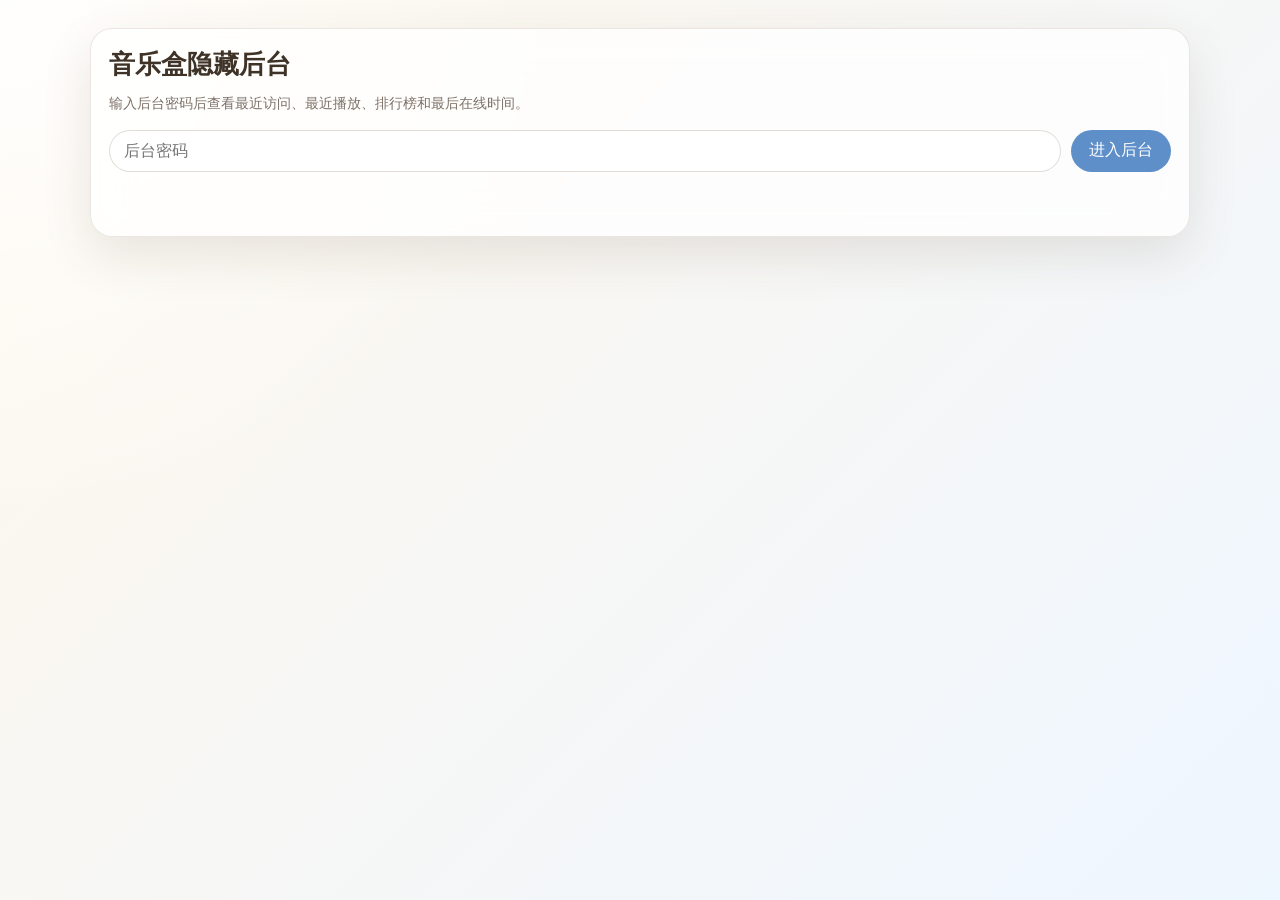
==== admin/index.html @ 283da2b7 "修复后台访问路由" ====
<!DOCTYPE html>
<html lang="zh-CN">
<head>
  <meta charset="UTF-8">
  <meta name="viewport" content="width=device-width, initial-scale=1.0">
  <title>音乐盒后台</title>
  <style>
    :root {
      color-scheme: light;
      font-family: -apple-system, BlinkMacSystemFont, "Segoe UI", sans-serif;
      background: #f7f2ea;
      color: #3f3328;
    }

    * {
      box-sizing: border-box;
    }

    body {
      margin: 0;
      min-height: 100vh;
      padding: 28px 14px;
      background:
        radial-gradient(circle at top left, rgba(255, 255, 255, 0.95), transparent 34%),
        linear-gradient(135deg, #fff8ec, #eef6ff);
    }

    .admin-shell {
      width: min(1100px, 100%);
      margin: 0 auto;
    }

    .admin-card {
      margin-bottom: 16px;
      padding: 18px;
      border: 1px solid rgba(120, 91, 60, 0.15);
      border-radius: 22px;
      background: rgba(255, 255, 255, 0.78);
      box-shadow: 0 18px 50px rgba(83, 61, 42, 0.12);
      backdrop-filter: blur(18px);
    }

    h1,
    h2 {
      margin: 0 0 10px;
    }

    h1 {
      font-size: 26px;
    }

    h2 {
      font-size: 18px;
    }

    .muted {
      margin: 0;
      color: #7d7168;
      font-size: 14px;
      line-height: 1.7;
    }

    .login-row {
      display: flex;
      gap: 10px;
      margin-top: 14px;
    }

    input,
    button {
      min-height: 42px;
      border-radius: 999px;
      border: 1px solid rgba(108, 83, 62, 0.2);
      font: inherit;
    }

    input {
      flex: 1;
      padding: 0 14px;
      background: rgba(255, 255, 255, 0.92);
    }

    button {
      padding: 0 18px;
      background: #5f8fc9;
      color: #fff;
      border: 0;
      cursor: pointer;
    }

    button.secondary {
      background: rgba(95, 143, 201, 0.12);
      color: #3d6c9d;
    }

    .toolbar {
      display: flex;
      justify-content: space-between;
      align-items: center;
      gap: 10px;
      flex-wrap: wrap;
    }

    .grid {
      display: grid;
      grid-template-columns: repeat(2, minmax(0, 1fr));
      gap: 16px;
    }

    .table-wrap {
      overflow-x: auto;
    }

    table {
      width: 100%;
      min-width: 680px;
      border-collapse: collapse;
      font-size: 13px;
    }

    th,
    td {
      padding: 10px 8px;
      border-bottom: 1px solid rgba(105, 83, 65, 0.12);
      text-align: left;
      vertical-align: top;
    }

    th {
      color: #6c5b4c;
      font-weight: 700;
      white-space: nowrap;
    }

    .tag {
      display: inline-flex;
      align-items: center;
      padding: 4px 9px;
      border-radius: 999px;
      background: rgba(95, 143, 201, 0.12);
      color: #3d6c9d;
      white-space: nowrap;
    }

    .status {
      min-height: 22px;
      margin-top: 10px;
      color: #7d7168;
      font-size: 14px;
    }

    [hidden] {
      display: none !important;
    }

    @media (max-width: 760px) {
      body {
        padding: 18px 10px;
      }

      .grid {
        grid-template-columns: 1fr;
      }

      .login-row {
        flex-direction: column;
      }

      button {
        width: 100%;
      }
    }
  </style>
</head>
<body>
  <main class="admin-shell">
    <section class="admin-card" id="loginCard">
      <h1>音乐盒隐藏后台</h1>
      <p class="muted">输入后台密码后查看最近访问、最近播放、排行榜和最后在线时间。</p>
      <div class="login-row">
        <input id="passwordInput" type="password" autocomplete="current-password" placeholder="后台密码">
        <button id="loginButton" type="button">进入后台</button>
      </div>
      <p class="status" id="loginStatus"></p>
    </section>

    <section id="dashboard" hidden>
      <div class="admin-card toolbar">
        <div>
          <h1>音乐盒统计</h1>
          <p class="muted" id="lastAccessText">最后在线时间：--</p>
        </div>
        <div>
          <button id="refreshButton" type="button">刷新</button>
          <button id="logoutButton" type="button" class="secondary">退出</button>
        </div>
      </div>

      <div class="grid">
        <section class="admin-card">
          <h2>播放排行榜</h2>
          <div class="table-wrap">
            <table>
              <thead>
                <tr>
                  <th>#</th>
                  <th>歌名</th>
                  <th>songId</th>
                  <th>累计播放</th>
                  <th>最后播放</th>
                </tr>
              </thead>
              <tbody id="rankingBody"></tbody>
            </table>
          </div>
        </section>

        <section class="admin-card">
          <h2>最近切歌</h2>
          <div class="table-wrap">
            <table>
              <thead>
                <tr>
                  <th>时间</th>
                  <th>来源</th>
                  <th>从</th>
                  <th>到</th>
                  <th>模式</th>
                </tr>
              </thead>
              <tbody id="switchBody"></tbody>
            </table>
          </div>
        </section>
      </div>

      <section class="admin-card">
        <h2>最近播放</h2>
        <div class="table-wrap">
          <table>
            <thead>
              <tr>
                <th>时间</th>
                <th>歌名</th>
                <th>songId</th>
                <th>模式</th>
                <th>设备</th>
                <th>页面</th>
              </tr>
            </thead>
            <tbody id="playsBody"></tbody>
          </table>
        </div>
      </section>

      <section class="admin-card">
        <h2>最近访问</h2>
        <div class="table-wrap">
          <table>
            <thead>
              <tr>
                <th>时间</th>
                <th>页面</th>
                <th>设备</th>
                <th>UserAgent</th>
              </tr>
            </thead>
            <tbody id="visitsBody"></tbody>
          </table>
        </div>
      </section>
    </section>
  </main>
  <script src="/admin.js"></script>
</body>
</html>
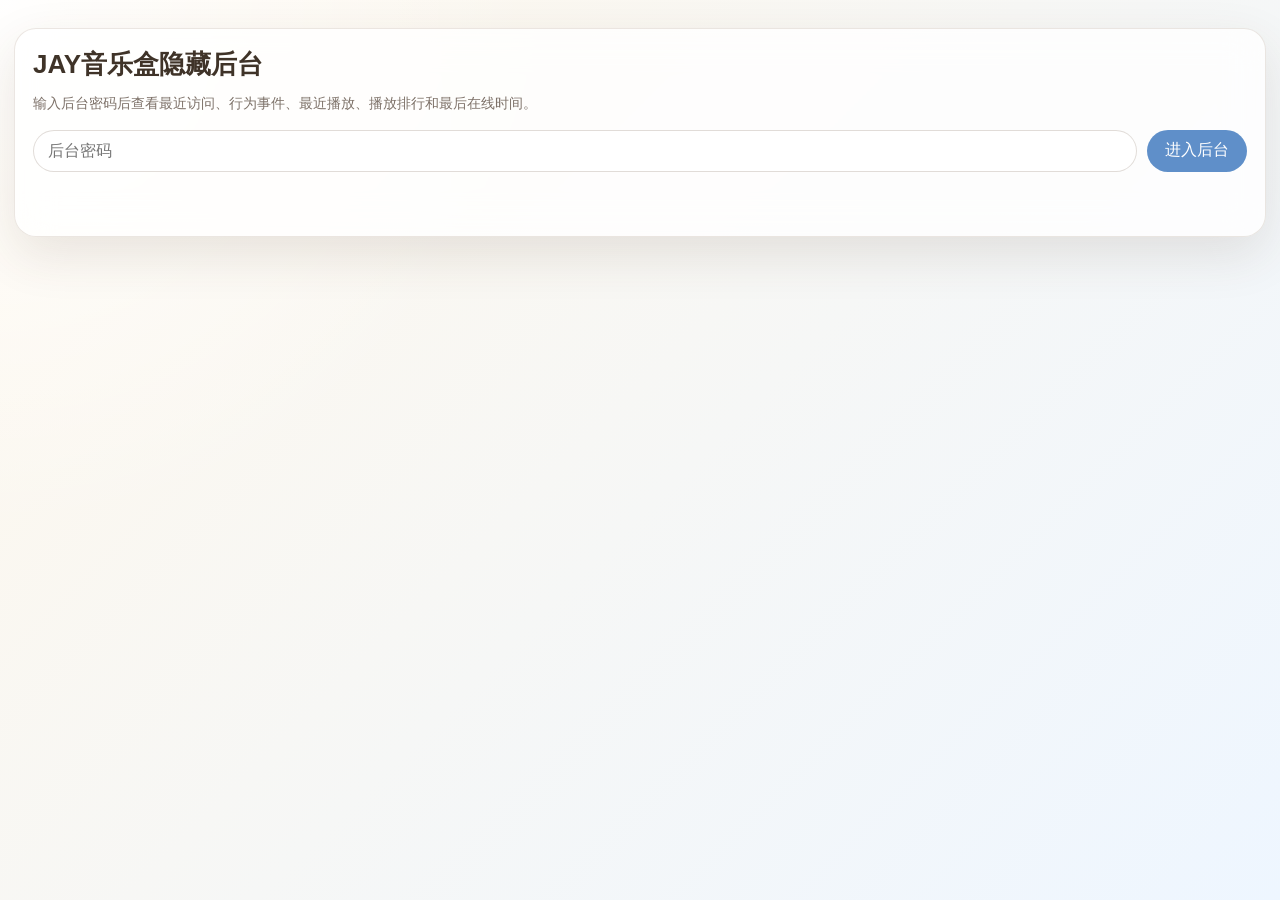
==== commit b0afb189: "优化访问统计后台" ====
--- a/admin/index.html
+++ b/admin/index.html
@@ -3,7 +3,7 @@
 <head>
   <meta charset="UTF-8">
   <meta name="viewport" content="width=device-width, initial-scale=1.0">
-  <title>音乐盒后台</title>
+  <title>JAY音乐盒后台</title>
   <style>
     :root {
       color-scheme: light;
@@ -26,7 +26,7 @@
     }
 
     .admin-shell {
-      width: min(1100px, 100%);
+      width: min(1280px, 100%);
       margin: 0 auto;
     }
 
@@ -53,11 +53,20 @@
       font-size: 18px;
     }
 
+    .muted,
+    .muted-small {
+      color: #7d7168;
+    }
+
     .muted {
       margin: 0;
-      color: #7d7168;
       font-size: 14px;
       line-height: 1.7;
+    }
+
+    .muted-small {
+      font-size: 12px;
+      line-height: 1.6;
     }
 
     .login-row {
@@ -113,9 +122,13 @@
 
     table {
       width: 100%;
-      min-width: 680px;
+      min-width: 760px;
       border-collapse: collapse;
       font-size: 13px;
+    }
+
+    .wide-table {
+      min-width: 1080px;
     }
 
     th,
@@ -142,6 +155,21 @@
       white-space: nowrap;
     }
 
+    .tag.is-human {
+      background: rgba(70, 156, 109, 0.14);
+      color: #297247;
+    }
+
+    .tag.is-bot {
+      background: rgba(201, 110, 78, 0.14);
+      color: #9a4a2b;
+    }
+
+    .tag.is-watch {
+      background: rgba(179, 140, 62, 0.16);
+      color: #835f19;
+    }
+
     .status {
       min-height: 22px;
       margin-top: 10px;
@@ -175,8 +203,8 @@
 <body>
   <main class="admin-shell">
     <section class="admin-card" id="loginCard">
-      <h1>音乐盒隐藏后台</h1>
-      <p class="muted">输入后台密码后查看最近访问、最近播放、排行榜和最后在线时间。</p>
+      <h1>JAY音乐盒隐藏后台</h1>
+      <p class="muted">输入后台密码后查看最近访问、行为事件、最近播放、播放排行和最后在线时间。</p>
       <div class="login-row">
         <input id="passwordInput" type="password" autocomplete="current-password" placeholder="后台密码">
         <button id="loginButton" type="button">进入后台</button>
@@ -187,14 +215,37 @@
     <section id="dashboard" hidden>
       <div class="admin-card toolbar">
         <div>
-          <h1>音乐盒统计</h1>
-          <p class="muted" id="lastAccessText">最后在线时间：--</p>
+          <h1>JAY音乐盒统计</h1>
+          <p class="muted" id="lastAccessText">最后访问时间：--</p>
+          <p class="muted">位置来自 Cloudflare IP 归属地，只显示大概国家/城市和脱敏 IP，不记录精确定位。</p>
         </div>
         <div>
           <button id="refreshButton" type="button">刷新</button>
           <button id="logoutButton" type="button" class="secondary">退出</button>
         </div>
       </div>
+
+      <section class="admin-card">
+        <h2>最近访客 Session</h2>
+        <div class="table-wrap">
+          <table class="wide-table">
+            <thead>
+              <tr>
+                <th>最近访问</th>
+                <th>判断</th>
+                <th>IP归属地</th>
+                <th>脱敏 IP</th>
+                <th>设备 / 浏览器</th>
+                <th>停留时长</th>
+                <th>播放次数</th>
+                <th>最后播放</th>
+                <th>来源</th>
+              </tr>
+            </thead>
+            <tbody id="sessionsBody"></tbody>
+          </table>
+        </div>
+      </section>
 
       <div class="grid">
         <section class="admin-card">
@@ -245,7 +296,7 @@
                 <th>songId</th>
                 <th>模式</th>
                 <th>设备</th>
-                <th>页面</th>
+                <th>IP归属地</th>
               </tr>
             </thead>
             <tbody id="playsBody"></tbody>
@@ -254,18 +305,21 @@
       </section>
 
       <section class="admin-card">
-        <h2>最近访问</h2>
+        <h2>最近行为事件</h2>
         <div class="table-wrap">
-          <table>
+          <table class="wide-table">
             <thead>
               <tr>
                 <th>时间</th>
+                <th>事件</th>
+                <th>对象</th>
+                <th>模式/说明</th>
+                <th>设备</th>
+                <th>IP归属地</th>
                 <th>页面</th>
-                <th>设备</th>
-                <th>UserAgent</th>
               </tr>
             </thead>
-            <tbody id="visitsBody"></tbody>
+            <tbody id="eventsBody"></tbody>
           </table>
         </div>
       </section>
